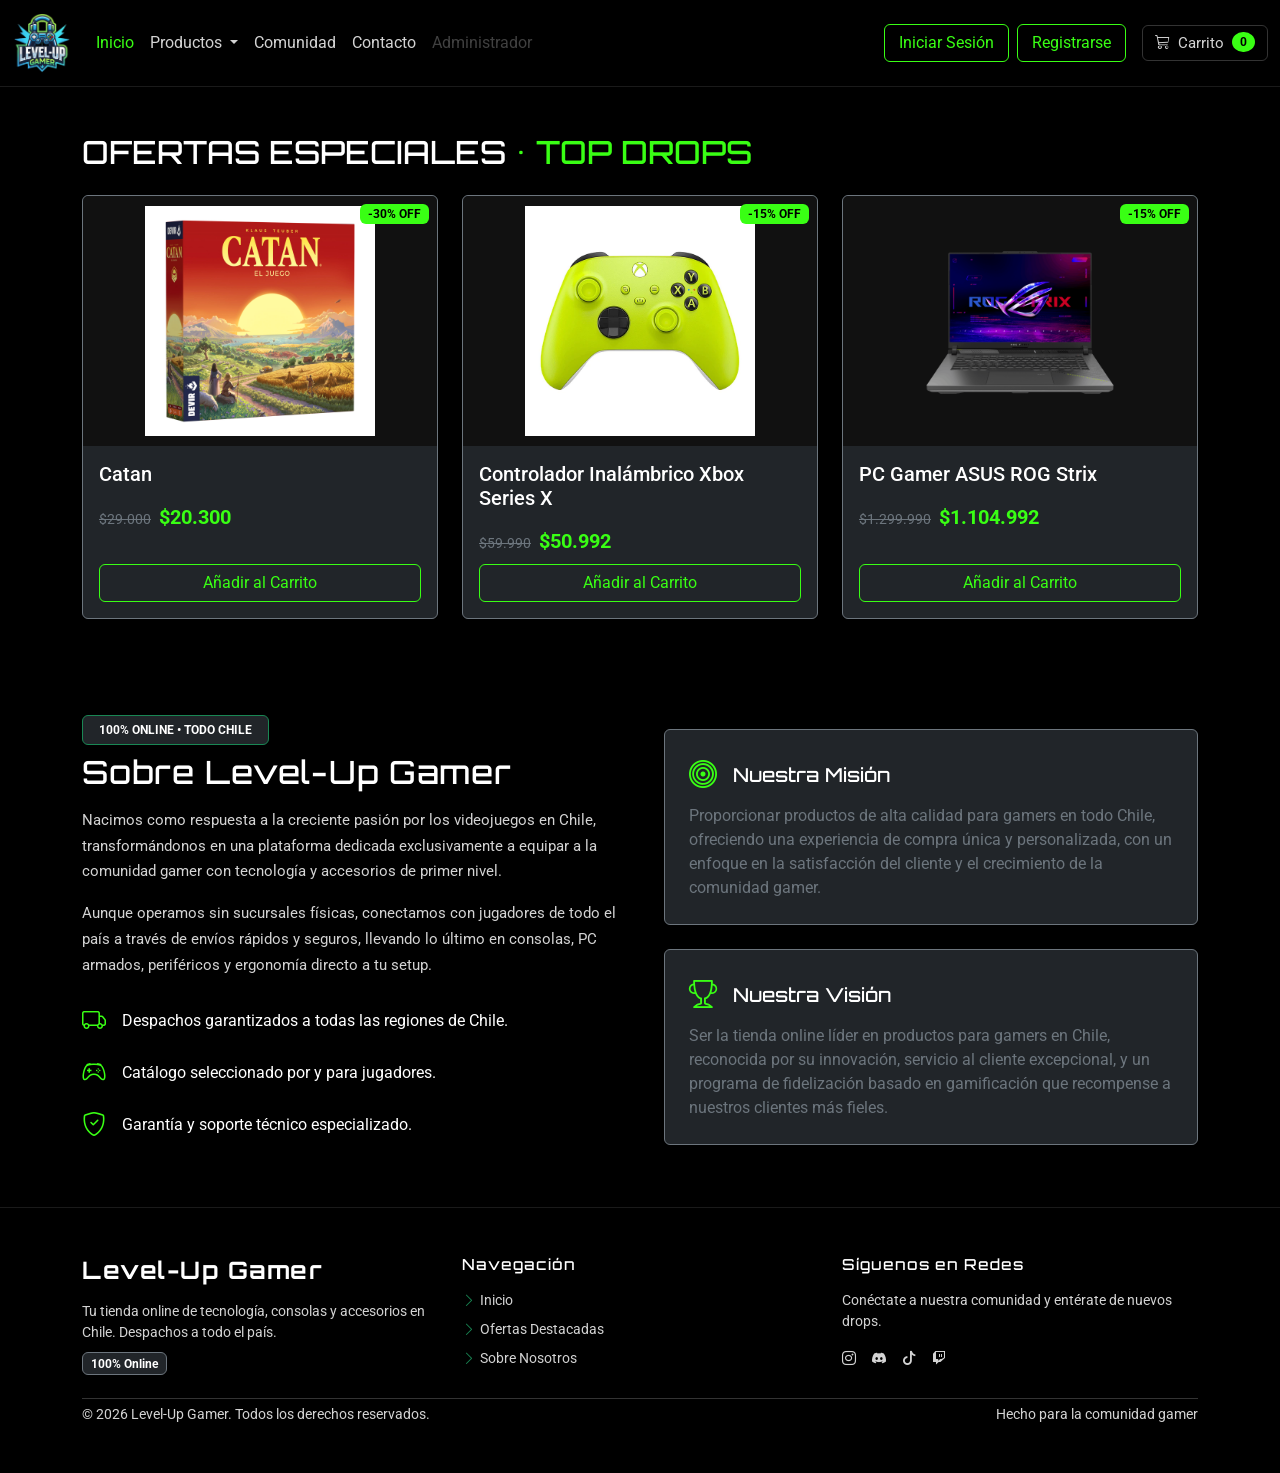
==== index.html @ 0f6be660 "Merge" ====
<!DOCTYPE html>
<html lang="en">

<head>
    <meta charset="UTF-8">
    <meta name="viewport" content="width=device-width, initial-scale=1.0">
    <title>LEVEL UP - PRINCIPAL</title>

    <link rel="preconnect" href="https://fonts.googleapis.com">

    <link rel="preconnect" href="https://fonts.gstatic.com" crossorigin>
    <link
        href="https://fonts.googleapis.com/css2?family=Orbitron:wght@400;700&family=Roboto:wght@400;500;700&display=swap"
        rel="stylesheet">
    <link rel="stylesheet" href="https://cdn.jsdelivr.net/npm/bootstrap@5.3.8/dist/css/bootstrap.min.css">

    <link rel="stylesheet" href="https://cdn.jsdelivr.net/npm/bootstrap-icons@1.11.3/font/bootstrap-icons.min.css">

    <link rel="stylesheet" href="css/global.css">
    <link rel="stylesheet" href="css/index.css">
</head>



<body>
    <!-- ================================================================ -->
    <!-- ==== HEADER ==== -->
    <!-- ================================================================ -->
    <header class="cabecera-principal">
        <nav class="navbar navbar-expand-lg fixed-top barra-navegacion-gamer" data-bs-theme="dark">
            <div class="container-fluid">

                <!-- Logo / Marca con fuente Orbitron -->
                <a class="navbar-brand d-flex align-items-center" href="index.html">
                    <img src="img/LOGO.png" alt="Logo Level-Up Gamer" class="logo-navbar">
                </a>


                <!-- Botón para celulares -->
                <button class="navbar-toggler" type="button" data-bs-toggle="collapse"
                    data-bs-target="#navbarSupportedContent" aria-controls="navbarSupportedContent"
                    aria-expanded="false" aria-label="Toggle navigation">
                    <span class="navbar-toggler-icon"></span>
                </button>

                <!-- Contenido que se esconde en pantallas chicas -->
                <div class="collapse navbar-collapse" id="navbarSupportedContent">
                    <ul class="navbar-nav me-auto mb-2 mb-lg-0">
                        <li class="nav-item">
                            <a class="nav-link active enlace-menu" aria-current="page" href="index.html">Inicio</a>
                        </li>
                        <li class="nav-item dropdown">
                            <a class="nav-link dropdown-toggle enlace-menu" href="#" role="button"
                                data-bs-toggle="dropdown" aria-expanded="false">
                                Productos
                            </a>
                            <ul class="dropdown-menu caja-desplegable">
                                <li><a class="dropdown-item item-desplegable"
                                        href="catalogo.html?categoria=juegos de Mesa">Juegos de Mesa</a></li>
                                <li><a class="dropdown-item item-desplegable"
                                        href="catalogo.html?categoria=Accesorios">Accesorios</a></li>
                                <li><a class="dropdown-item item-desplegable"
                                        href="catalogo.html?categoria=Consolas/Computadores">Consolas/Computadores</a></li>
                                <li><a class="dropdown-item item-desplegable"
                                        href="catalogo.html?categoria=Perifericos">Perifericos</a></li>
                                <li><a class="dropdown-item item-desplegable"
                                        href="catalogo.html?categoria=Vestuario">Vestuario</a></li>

                                <li>
                                    <hr class="dropdown-divider linea-divisoria">
                                </li>

                                <li><a class="dropdown-item item-desplegable" href="catalogo.html">Ver todos</a></li>
                            </ul>
                        </li>
                        <li class="nav-item">
                            <a class="nav-link  enlace-menu" href="Principal-Comunidad.html">Comunidad</a>
                        </li>
                        <li class="nav-item">
                            <a class="nav-link enlace-menu" href="#">Contacto</a>
                        </li>
                        <li class="nav-item">
                            <a class="nav-link disabled" href="#" tabindex="-1" aria-disabled="true">Administrador</a>
                        </li>
                    </ul>

                    <ul class="navbar-nav ms-auto mb-2 mb-lg-0 align-items-center">
                        <li class="nav-item">
                            <a class="nav-link enlace-menu enlace-login" href="login.html">Iniciar Sesión</a>
                        </li>
                        <li class="nav-item ms-2">
                            <a class="nav-link enlace-menu enlace-login" href="registroUsuario.html">Registrarse</a>
                        </li>
                        <li class="nav-item ms-3">
                            <button class="btn boton-carrito-nav d-flex align-items-center gap-2" type="button"
                                data-bs-toggle="offcanvas" data-bs-target="#carritoCompras"
                                aria-controls="carritoCompras">
                                <i class="bi bi-cart3"></i>
                                <span>Carrito</span>
                                <span class="badge badge-contador">0</span>
                            </button>
                        </li>
                    </ul>


                </div>
            </div>
        </nav>
    </header>
    <!-- ================================================================ -->
    <!-- ==== MAIN ==== -->
    <!-- ================================================================ -->
    <main class="flex-grow-1 contenedor-principal">
        <!-- ==== SECCION OFERTAS ESPECIALES ==== -->
        <section id="sec-ofertas" class="py-5">
            <div class="container">
                <h2 class="mb-4 text-white text-uppercase" style="font-family: 'Orbitron', sans-serif;">
                    OFERTAS ESPECIALES <span class="texto-neon-verde">• Top Drops</span>
                </h2>
                <!-- La fila DEBE vivir dentro del container -->
                <div class="row g-4" id="contenedor-ofertas">
                    <!-- cartas creadas en js -->
                </div>
            </div>
        </section>


        <!-- ==== SECCION NOSOTROS ==== -->
        <section class="seccion-nosotros py-5" id="nosotros">
            <div class="container">
                <div class="row align-items-center g-5">


                    <div class="col-12 col-lg-6">
                        <span class="badge text-bg-dark border border-success mb-2 px-3 py-2 texto-neon-verde fw-bold">
                            100% ONLINE • TODO CHILE
                        </span>
                        <h2 class="titulo-nosotros mb-3">Sobre Level-Up Gamer</h2>

                        <p class="texto-nosotros">
                            Nacimos como respuesta a la creciente pasión por los videojuegos en Chile, transformándonos
                            en una plataforma dedicada exclusivamente a equipar a la comunidad gamer con tecnología y
                            accesorios de primer nivel.
                        </p>
                        <p class="texto-nosotros">
                            Aunque operamos sin sucursales físicas, conectamos con jugadores de todo el país a través de
                            envíos rápidos y seguros, llevando lo último en consolas, PC armados, periféricos y
                            ergonomía directo a tu setup.
                        </p>


                        <ul class="list-unstyled mt-4 d-flex flex-column gap-3">
                            <li class="d-flex align-items-center gap-3">
                                <i class="bi bi-truck fs-4 texto-neon-verde"></i>
                                <span>Despachos garantizados a todas las regiones de Chile.</span>
                            </li>
                            <li class="d-flex align-items-center gap-3">
                                <i class="bi bi-controller fs-4 texto-neon-verde"></i>
                                <span>Catálogo seleccionado por y para jugadores.</span>
                            </li>
                            <li class="d-flex align-items-center gap-3">
                                <i class="bi bi-shield-check fs-4 texto-neon-verde"></i>
                                <span>Garantía y soporte técnico especializado.</span>
                            </li>
                        </ul>
                    </div>


                    <div class="col-12 col-lg-6">
                        <div class="d-flex flex-column gap-4">


                            <div class="tarjeta-mision-vision p-4 rounded border-secondary">
                                <div class="d-flex align-items-center gap-3 mb-2">
                                    <i class="bi bi-bullseye fs-3 texto-neon-verde"></i>
                                    <h4 class="mb-0 text-white subtitulo-nosotros">Nuestra Misión</h4>
                                </div>
                                <p class="mb-0 text-secondary">
                                    Proporcionar productos de alta calidad para gamers en todo Chile, ofreciendo una
                                    experiencia de compra única y personalizada, con un enfoque en la satisfacción del
                                    cliente y el crecimiento de la comunidad gamer.
                                </p>
                            </div>

                            <div class="tarjeta-mision-vision p-4 rounded border-secondary">
                                <div class="d-flex align-items-center gap-3 mb-2">
                                    <i class="bi bi-trophy fs-3 texto-neon-verde"></i>
                                    <h4 class="mb-0 text-white subtitulo-nosotros">Nuestra Visión</h4>
                                </div>
                                <p class="mb-0 text-secondary">
                                    Ser la tienda online líder en productos para gamers en Chile, reconocida por su
                                    innovación, servicio al cliente excepcional, y un programa de fidelización basado en
                                    gamificación que recompense a nuestros clientes más fieles.
                                </p>
                            </div>

                        </div>
                    </div>

                </div>
            </div>
        </section>
    </main>



    <!-- ================================================================ -->
    <!-- ==== FOOTER ==== -->
    <!-- ================================================================ -->
    <footer class="pie-pagina-gamer py-5 mt-auto" data-bs-theme="dark">
        <div class="container">
            <div class="row gy-4">


                <div class="col-12 col-md-4">
                    <h5 class="logo-texto-sitio mb-3">Level-Up Gamer</h5>
                    <p class="texto-pie mb-2">
                        Tu tienda online de tecnología, consolas y accesorios en Chile. Despachos a todo el país.
                    </p>
                    <span class="badge text-bg-dark border border-secondary text-white">100% Online</span>
                </div>

                <div class="col-12 col-md-4">
                    <h6 class="titulo-pie mb-3">Navegación</h6>
                    <ul class="nav flex-column gap-2">
                        <li class="nav-item">
                            <a href="#" class="nav-link p-0 enlace-pie">
                                <i class="bi bi-chevron-right text-success me-1"></i>Inicio
                            </a>
                        </li>
                        <li class="nav-item">
                            <a href="#sec-ofertas" class="nav-link p-0 enlace-pie">
                                <i class="bi bi-chevron-right text-success me-1"></i>Ofertas Destacadas
                            </a>
                        </li>
                        <li class="nav-item">
                            <a href="#nosotros" class="nav-link p-0 enlace-pie">
                                <i class="bi bi-chevron-right text-success me-1"></i>Sobre Nosotros
                            </a>
                        </li>
                    </ul>
                </div>

                <div class="col-12 col-md-4">
                    <h6 class="titulo-pie mb-3">Síguenos en Redes</h6>
                    <p class="texto-pie mb-3">Conéctate a nuestra comunidad y entérate de nuevos drops.</p>

                    <!-- Iconos de Redes Sociales -->
                    <div class="d-flex gap-3 fs-4 mb-4">
                        <a href="https://instagram.com" target="_blank" rel="noopener noreferrer" class="enlace-pie"
                            aria-label="Instagram">
                            <i class="bi bi-instagram"></i>
                        </a>
                        <a href="https://discord.com" target="_blank" rel="noopener noreferrer" class="enlace-pie"
                            aria-label="Discord">
                            <i class="bi bi-discord"></i>
                        </a>
                        <a href="https://tiktok.com" target="_blank" rel="noopener noreferrer" class="enlace-pie"
                            aria-label="TikTok">
                            <i class="bi bi-tiktok"></i>
                        </a>
                        <a href="https://twitch.tv" target="_blank" rel="noopener noreferrer" class="enlace-pie"
                            aria-label="Twitch">
                            <i class="bi bi-twitch"></i>
                        </a>
                    </div>

                </div>

            </div>

            <hr class="linea-divisoria my-4">
            <div class="d-flex justify-content-between align-items-center flex-wrap gap-2">
                <p class="mb-0 texto-pie">&copy; 2026 Level-Up Gamer. Todos los derechos reservados.</p>
                <span class="texto-pie small">Hecho para la comunidad gamer</span>
            </div>
        </div>
    </footer>


    <!-- ================================================================ -->
    <!-- ==== OFFCANVAS PARA VISUALIZAR EL CARRITO ==== -->
    <!-- ================================================================ -->
    <div class="offcanvas offcanvas-end panel-carrito-gamer" tabindex="-1" id="carritoCompras"
        aria-labelledby="carritoLabel">

        <div class="offcanvas-header border-bottom border-secondary">
            <h5 class="offcanvas-title titulo-carrito" id="carritoLabel">
                <i class="bi bi-cart3 me-2"></i>Tu Carrito
            </h5>
            <button type="button" class="btn-close btn-close-white" data-bs-dismiss="offcanvas"
                aria-label="Close"></button>
        </div>

        <!-- Agregado id="contenedor-items-carrito" -->
        <div class="offcanvas-body" id="contenedor-items-carrito">
            <p class="texto-pie text-center mt-4">No tienes productos en el carrito.</p>
        </div>

        <div class="offcanvas-footer p-3 border-top border-secondary">
            <div class="d-flex justify-content-between mb-3 text-white">
                <span>Total estimado:</span>
                <!-- Agregado id="total-carrito" -->
                <strong class="texto-neon-verde" id="total-carrito">$0</strong>
            </div>

            <div class="d-flex flex-column gap-2">
                <button class="btn boton-buscar-neon w-100 py-2">Continuar al Pago</button>
                <!-- Botón para limpiar -->
                <button class="btn btn-sm btn-outline-danger w-100" id="btn-limpiar-carrito">
                    <i class="bi bi-trash3 me-1"></i>Vaciar Carrito
                </button>
            </div>
        </div>

    </div>

    <script src="https://cdn.jsdelivr.net/npm/bootstrap@5.3.8/dist/js/bootstrap.bundle.min.js"></script>
    <script src="js/index.js"></script>
</body>

</html>
---- css/global.css ----
/* ===================================================
   HOJA DE ESTILOS GLOBAL (global.css)
   =================================================== */

html, body {
    height: 100%;
    margin: 0;
    background-color: #000000;
    font-family: 'Roboto', sans-serif;
    color: #FFFFFF;
}

/* Espacio superior para compensar el navbar con fixed-top */
.contenedor-principal {
    padding-top: 85px;
}

/* 2. Barra de Navegación */
.barra-navegacion-gamer {
    background-color: #000000 !important;
    border-bottom: 1px solid #1a1a1a;
}

/* Logo de imagen */
.logo-navbar {
    height: 60px;
    width: auto;
    object-fit: contain;
}

/* Logo en texto (opcional si no se usa imagen) */
.logo-texto-sitio {
    font-family: 'Orbitron', sans-serif;
    font-size: 1.5rem;
    font-weight: 700;
    letter-spacing: 1.5px;
    color: #FFFFFF !important;
}

/* Enlaces regulares del menú */
.enlace-menu {
    color: #D3D3D3 !important;
    transition: color 0.15s ease-in-out;
}


.enlace-menu:hover,
.enlace-menu.active {
    color: #39FF14 !important;
}

/* Botón de Iniciar Sesión y Registro */
.enlace-login {
    color: #39FF14 !important;
    border: 1px solid #39FF14;
    border-radius: 6px;
    padding: 6px 14px !important;
    transition: background-color 0.15s ease-in-out, color 0.15s ease-in-out;
}

.enlace-login:hover {
    background-color: #39FF14;
    color: #000000 !important;
}

/* Botón de alternancia para móviles */
.navbar-toggler {
    border-color: #39FF14;
}

/* 3. Menú Desplegable (Dropdown) */
.caja-desplegable {
    background-color: #0d0d0d;
    border: 1px solid #39FF14;
    border-radius: 6px;
    padding: 4px 0;
}

.item-desplegable {
    color: #D3D3D3;
    transition: background-color 0.15s ease-in-out, color 0.15s ease-in-out;
}

.item-desplegable:hover {
    background-color: #1a1a1a;
    color: #39FF14;
}

.linea-divisoria {
    border: none !important;
    border-top: 1px solid rgba(255, 255, 255, 0.2) !important;
    height: 0 !important;
    margin: 5px 0 !important;
    background-color: transparent !important;
    box-shadow: none !important;
    opacity: 1 !important;
}

/* 4. Carrito de Compras (Botón y Offcanvas) */
.boton-carrito-nav {
    background-color: transparent;
    color: #D3D3D3;
    border: 1px solid rgba(255, 255, 255, 0.2);
    font-size: 0.95rem;
    border-radius: 6px;
    padding: 6px 12px;
    transition: border-color 0.15s ease-in-out, color 0.15s ease-in-out;
}

.boton-carrito-nav:hover {
    color: #39FF14;
    border-color: #39FF14;
}

.badge-contador {
    background-color: #39FF14;
    color: #000000;
    font-weight: bold;
    font-size: 0.75rem;
    border-radius: 50%;
}

.panel-carrito-gamer {
    background-color: #0d0d0d !important;
    border-left: 1px solid #39FF14;
    color: #FFFFFF;
}

.titulo-carrito {
    font-family: 'Orbitron', sans-serif;
    letter-spacing: 1px;
    color: #FFFFFF;
}

.texto-neon-verde {
    color: #39FF14;
}

/* 5. Botones Generales de Acción */
.boton-buscar-neon {
    color: #39FF14;
    border: 1px solid #39FF14;
    background-color: transparent;
    font-weight: 500;
    transition: background-color 0.15s ease-in-out, color 0.15s ease-in-out;
}

.boton-buscar-neon:hover {
    background-color: #39FF14;
    color: #000000;
}

/* 6. Pie de Página (Footer) */
.pie-pagina-gamer {
    background-color: #000000;
    border-top: 1px solid rgba(255, 255, 255, 0.1);
}

.titulo-pie {
    font-family: 'Orbitron', sans-serif;
    color: #FFFFFF;
    letter-spacing: 1px;
    font-size: 0.95rem;
}

.texto-pie {
    color: #D3D3D3;
    font-size: 0.875rem;
}

.enlace-pie {
    color: #D3D3D3 !important;
    font-size: 0.875rem;
    transition: color 0.15s ease-in-out;
}

.enlace-pie:hover {
    color: #39FF14 !important;
}
---- css/index.css ----
/* === seccion Ofertas Especiales */
.botonAgregar{
    background-color: transparent;
    color: #39FF14;
    border: 1px solid #39FF14;
    border-radius: 6px;
}
.botonAgregar:hover{
    background-color: #39FF14;
    color: #212529;

}

/*=== seccion Nosotros */

.titulo-nosotros {
    font-family: 'Orbitron', sans-serif;
    color: #FFFFFF;
    font-size: 2rem;
    letter-spacing: 1px;
}

.subtitulo-nosotros {
    font-family: 'Orbitron', sans-serif;
    font-size: 1.2rem;
}


.texto-nosotros {
    color: #D3D3D3;
    line-height: 1.7;
    font-size: 0.95rem;
}


.tarjeta-mision-vision {
    background-color: #212529; 
    border: 1px solid rgba(255, 255, 255, 0.15);
    transition: border-color 0.2s ease;
}

.tarjeta-mision-vision:hover {
    border-color: #39FF14;
}
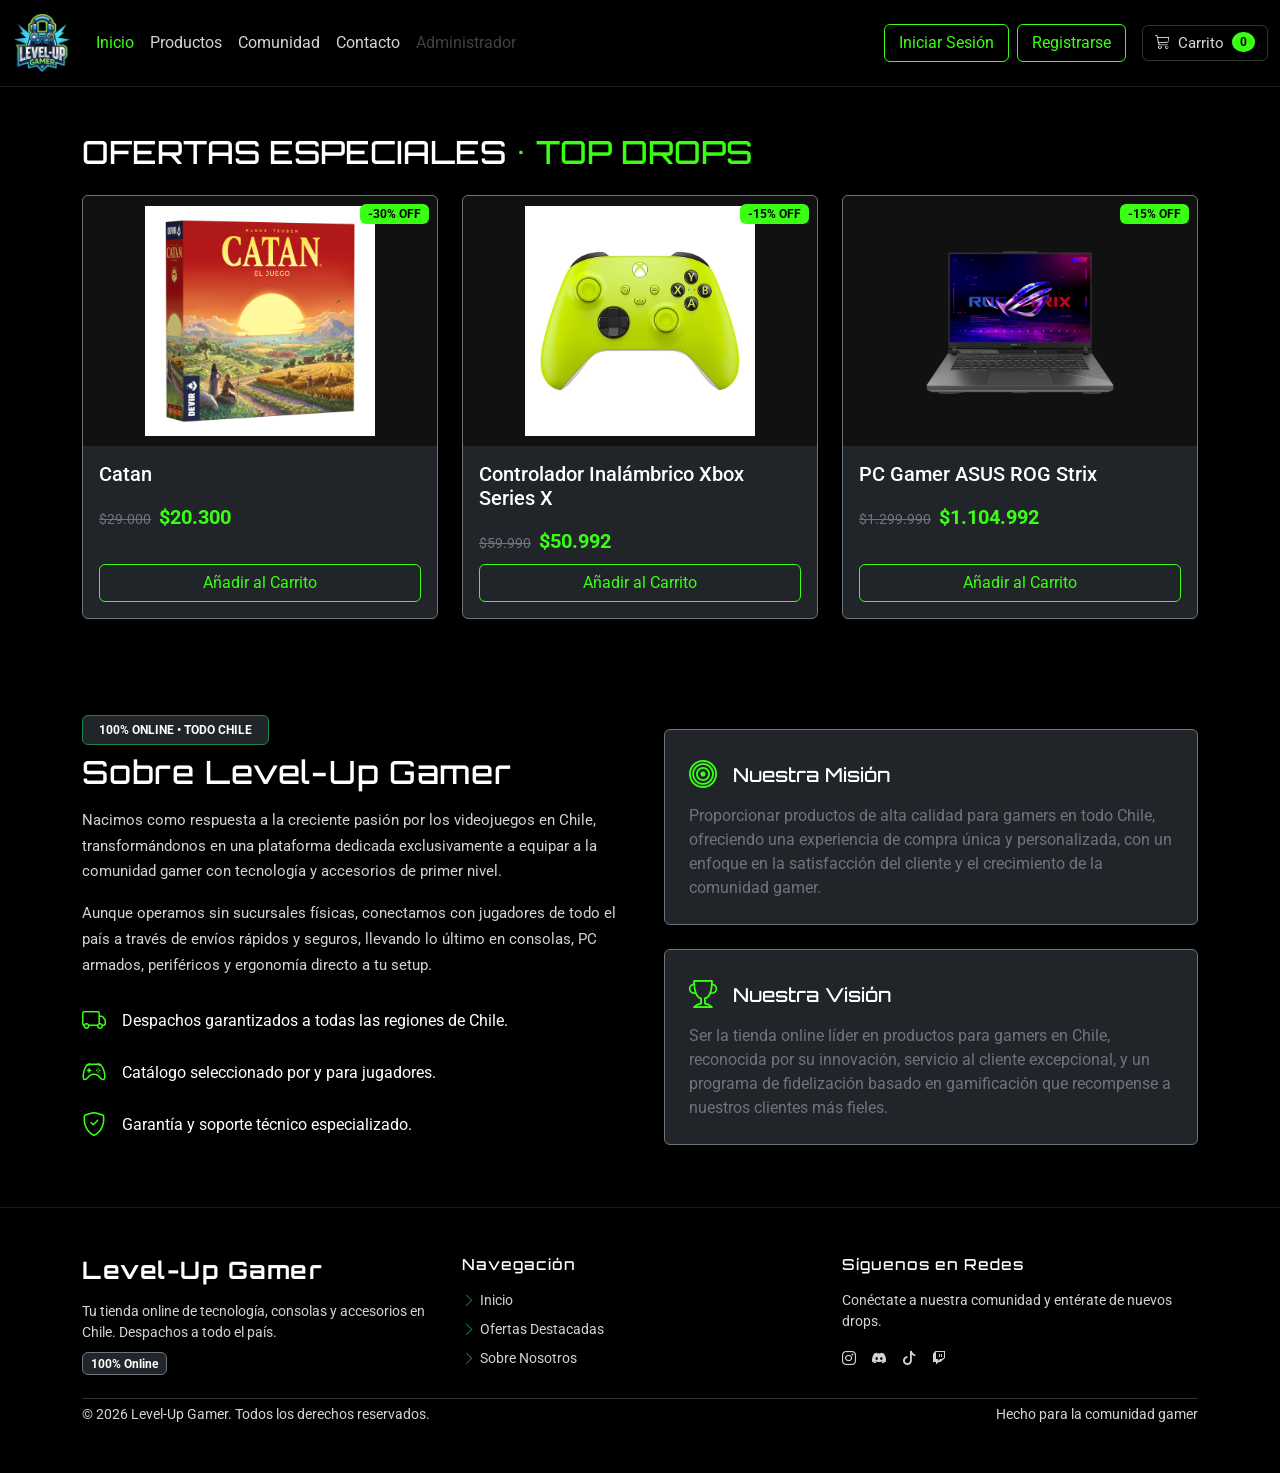
==== commit 906baba5: "arreglos index y administrador" ====
--- a/index.html
+++ b/index.html
@@ -30,7 +30,7 @@
         <nav class="navbar navbar-expand-lg fixed-top barra-navegacion-gamer" data-bs-theme="dark">
             <div class="container-fluid">
 
-                <!-- Logo / Marca con fuente Orbitron -->
+                <!-- Logo -->
                 <a class="navbar-brand d-flex align-items-center" href="index.html">
                     <img src="img/LOGO.png" alt="Logo Level-Up Gamer" class="logo-navbar">
                 </a>
@@ -43,53 +43,36 @@
                     <span class="navbar-toggler-icon"></span>
                 </button>
 
-                <!-- Contenido que se esconde en pantallas chicas -->
+
                 <div class="collapse navbar-collapse" id="navbarSupportedContent">
                     <ul class="navbar-nav me-auto mb-2 mb-lg-0">
                         <li class="nav-item">
                             <a class="nav-link active enlace-menu" aria-current="page" href="index.html">Inicio</a>
                         </li>
-                        <li class="nav-item dropdown">
-                            <a class="nav-link dropdown-toggle enlace-menu" href="#" role="button"
-                                data-bs-toggle="dropdown" aria-expanded="false">
-                                Productos
-                            </a>
-                            <ul class="dropdown-menu caja-desplegable">
-                                <li><a class="dropdown-item item-desplegable"
-                                        href="catalogo.html?categoria=juegos de Mesa">Juegos de Mesa</a></li>
-                                <li><a class="dropdown-item item-desplegable"
-                                        href="catalogo.html?categoria=Accesorios">Accesorios</a></li>
-                                <li><a class="dropdown-item item-desplegable"
-                                        href="catalogo.html?categoria=Consolas/Computadores">Consolas/Computadores</a></li>
-                                <li><a class="dropdown-item item-desplegable"
-                                        href="catalogo.html?categoria=Perifericos">Perifericos</a></li>
-                                <li><a class="dropdown-item item-desplegable"
-                                        href="catalogo.html?categoria=Vestuario">Vestuario</a></li>
-
-                                <li>
-                                    <hr class="dropdown-divider linea-divisoria">
-                                </li>
-
-                                <li><a class="dropdown-item item-desplegable" href="catalogo.html">Ver todos</a></li>
-                            </ul>
+                        <li class="nav-item">
+                            <a class="nav-link enlace-menu" href="catalogo.html">Productos</a>
                         </li>
                         <li class="nav-item">
                             <a class="nav-link  enlace-menu" href="Principal-Comunidad.html">Comunidad</a>
                         </li>
                         <li class="nav-item">
-                            <a class="nav-link enlace-menu" href="#">Contacto</a>
-                        </li>
-                        <li class="nav-item">
-                            <a class="nav-link disabled" href="#" tabindex="-1" aria-disabled="true">Administrador</a>
+                            <a class="nav-link enlace-menu" href="">Contacto</a>
+                        </li>
+                        <li class="nav-item">
+                            <a class="nav-link disabled" href="administrador.html" tabindex="-1" aria-disabled="true" id="">Administrador</a>
                         </li>
                     </ul>
 
                     <ul class="navbar-nav ms-auto mb-2 mb-lg-0 align-items-center">
-                        <li class="nav-item">
+                        <li class="nav-item" id="btn-iniciar">
                             <a class="nav-link enlace-menu enlace-login" href="login.html">Iniciar Sesión</a>
                         </li>
-                        <li class="nav-item ms-2">
+                        <li class="nav-item ms-2" id="bt-registrar">
                             <a class="nav-link enlace-menu enlace-login" href="registroUsuario.html">Registrarse</a>
+                        </li>
+                        <li class="nav-item d-none align-items-center gap-2" id="nav-usuario-activo">
+                            <span class="text-white small" id="nav-nombre-usuario"></span>
+                            <button class="btn btn-sm btn-outline-danger py-0" id="btn-cerrar-sesion" type="button">Salir</button>
                         </li>
                         <li class="nav-item ms-3">
                             <button class="btn boton-carrito-nav d-flex align-items-center gap-2" type="button"
@@ -107,6 +90,8 @@
             </div>
         </nav>
     </header>
+
+    
     <!-- ================================================================ -->
     <!-- ==== MAIN ==== -->
     <!-- ================================================================ -->
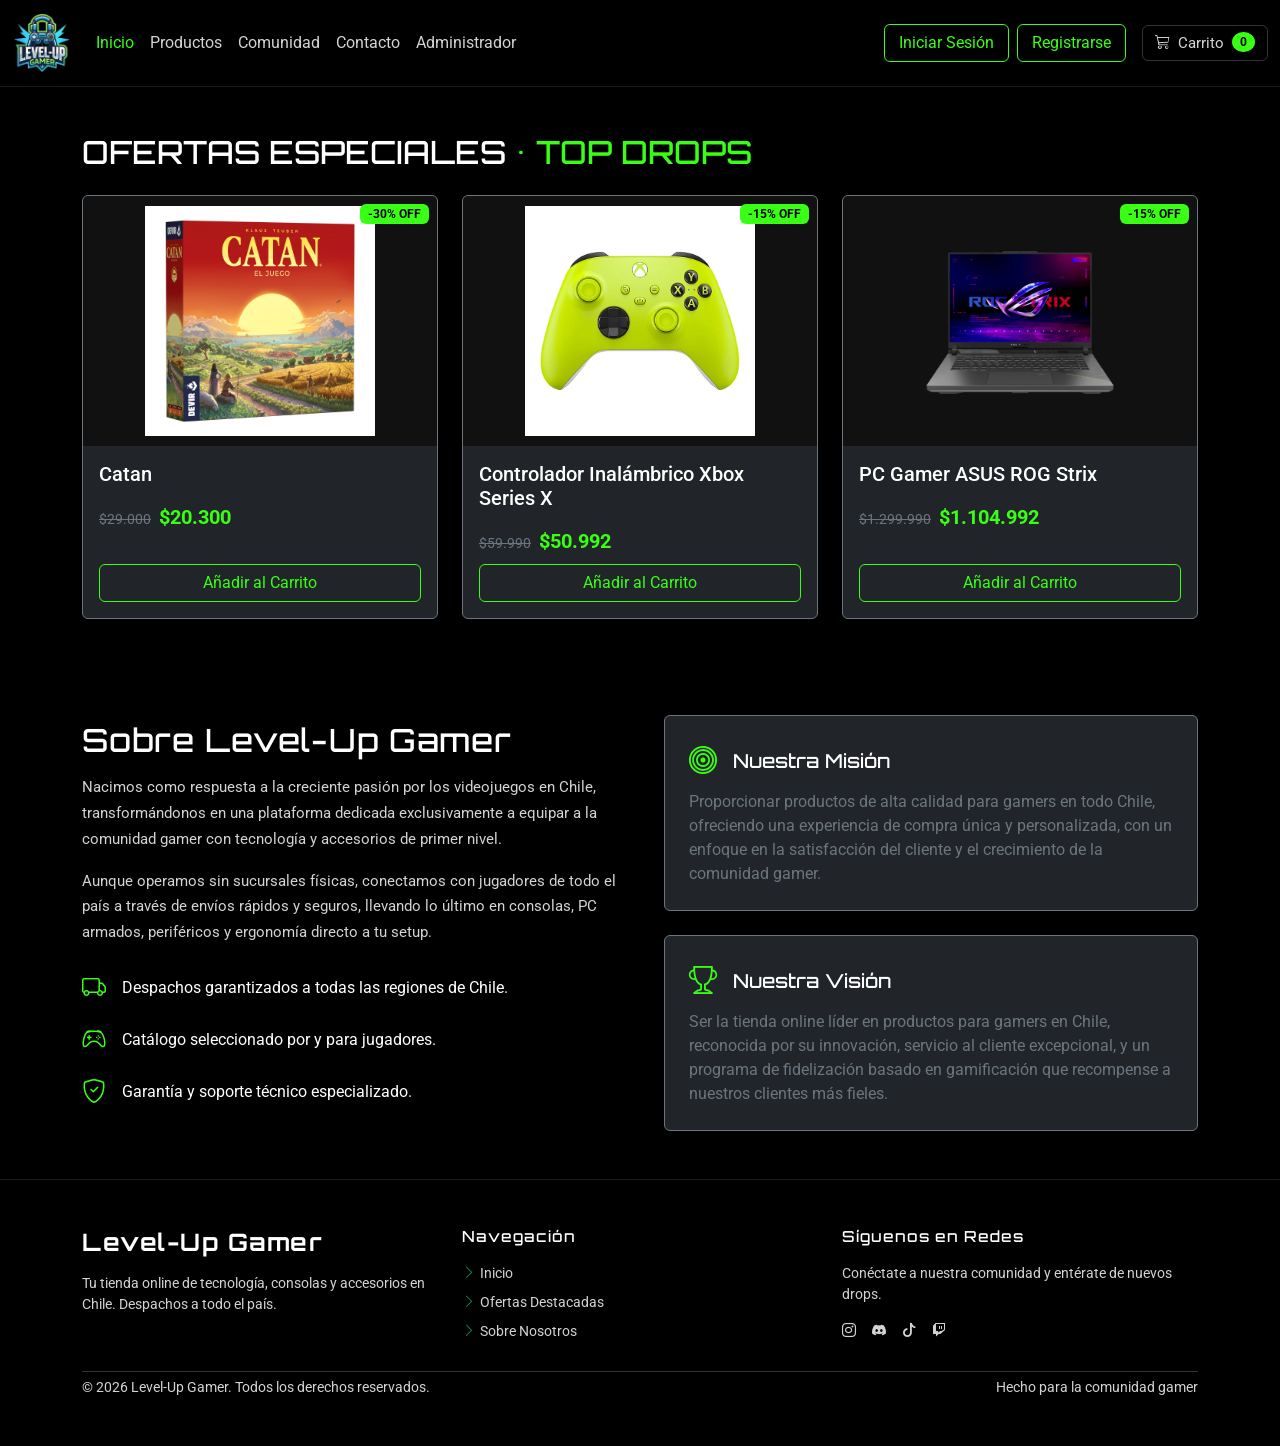
==== commit 122b2f7c: "arreglos index y administrador 2.0" ====
--- a/index.html
+++ b/index.html
@@ -56,10 +56,10 @@
                             <a class="nav-link  enlace-menu" href="Principal-Comunidad.html">Comunidad</a>
                         </li>
                         <li class="nav-item">
-                            <a class="nav-link enlace-menu" href="">Contacto</a>
-                        </li>
-                        <li class="nav-item">
-                            <a class="nav-link disabled" href="administrador.html" tabindex="-1" aria-disabled="true" id="">Administrador</a>
+                            <a class="nav-link enlace-menu" href="contacto.html">Contacto</a>
+                        </li>
+                        <li class="nav-item">
+                            <a class="nav-link enlace-menu" href="administrador.html"  id="">Administrador</a>
                         </li>
                     </ul>
 
@@ -91,7 +91,7 @@
         </nav>
     </header>
 
-    
+
     <!-- ================================================================ -->
     <!-- ==== MAIN ==== -->
     <!-- ================================================================ -->
@@ -117,9 +117,6 @@
 
 
                     <div class="col-12 col-lg-6">
-                        <span class="badge text-bg-dark border border-success mb-2 px-3 py-2 texto-neon-verde fw-bold">
-                            100% ONLINE • TODO CHILE
-                        </span>
                         <h2 class="titulo-nosotros mb-3">Sobre Level-Up Gamer</h2>
 
                         <p class="texto-nosotros">
@@ -196,13 +193,12 @@
         <div class="container">
             <div class="row gy-4">
 
-
                 <div class="col-12 col-md-4">
                     <h5 class="logo-texto-sitio mb-3">Level-Up Gamer</h5>
                     <p class="texto-pie mb-2">
                         Tu tienda online de tecnología, consolas y accesorios en Chile. Despachos a todo el país.
                     </p>
-                    <span class="badge text-bg-dark border border-secondary text-white">100% Online</span>
+
                 </div>
 
                 <div class="col-12 col-md-4">
